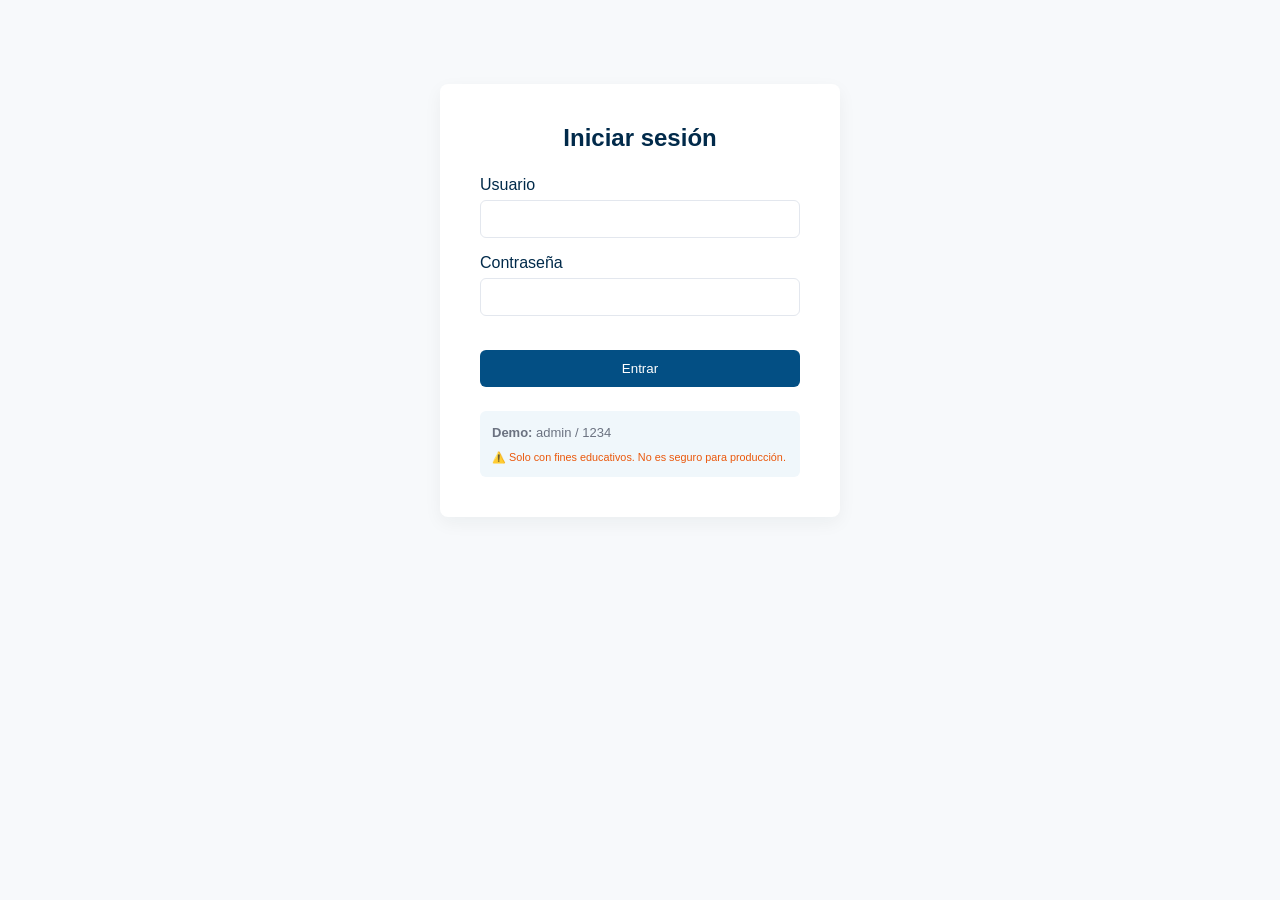
==== login.html @ 4d23f115 "restructuracion de codigo" ====
<!doctype html>
<html lang="es">
<head>
  <meta charset="utf-8">
  <meta name="viewport" content="width=device-width,initial-scale=1">
  <title>Iniciar Sesión — INGEOCIMYC</title>
  <link rel="stylesheet" href="styles.css">
</head>
<body>
  <div class="container">
    <main class="login-page">
      <h1>Iniciar sesión</h1>
      
      <form id="login-form" class="login-form">
        <label for="username">
          Usuario
          <input id="username" type="text" required>
        </label>
        
        <label for="password">
          Contraseña
          <input id="password" type="password" required>
        </label>
        
        <button class="btn primary" type="submit">Entrar</button>
        
        <div id="error-msg" class="form-error" aria-live="polite"></div>
      </form>

      <p class="login-info">
        <strong>Demo:</strong> admin / 1234<br>
        <small>⚠️ Solo con fines educativos. No es seguro para producción.</small>
      </p>
    </main>
  </div>

  <script src="auth.js"></script>
</body>
</html>
---- styles.css ----
:root {
    --bg: #f7f9fb;
    --card: #ffffff;
    --primary: #034f84;
    --muted: #6b7280;
    --accent: #012a4a;
    --maxw: 1100px;
    --radius: 8px;
}

* {
    box-sizing: border-box
}

body {
    font-family: Segoe UI, Roboto, Arial, sans-serif;
    margin: 0;
    background: var(--bg);
    color: #111;
}

.container {
    max-width: var(--maxw);
    margin: 0 auto;
    padding: 24px
}

.site-header {
    background: #fff;
    border-bottom: 1px solid #e6e9ee
}

.header-inner {
    display: flex;
    align-items: center;
    justify-content: space-between
}

.brand {
    display: flex;
    align-items: center;
    text-decoration: none
}

.logo {
    height: 100px
}

.main-nav a {
    margin-left: 18px;
    color: var(--muted);
    text-decoration: none
}

.hero {
    padding: 64px 0;
    background: linear-gradient(180deg, #f0f7fb 0%, #fff 100%)
}

.hero h1 {
    margin: 0 0 6px;
    font-size: 30px;
    color: var(--accent)
}

.hero h2 {
    margin: 0 0 12px;
    font-size: 18px;
    color: var(--primary);
    letter-spacing: 1px
}

.hero p {
    margin: 0 0 18px;
    color: var(--muted)
}

.cta-row .btn {
    margin-right: 12px
}

.section {
    padding: 48px 0
}

.section.alt {
    background: transparent
}

.lede {
    color: var(--muted);
    margin-bottom: 18px
}

.grid {
    display: grid;
    gap: 16px
}

.cards {
    grid-template-columns: repeat(auto-fit, minmax(220px, 1fr))
}

.card {
    background: var(--card);
    padding: 18px;
    border-radius: var(--radius);
    box-shadow: 0 6px 18px rgba(20, 30, 40, 0.05)
*0}

.card h3 {
    margin-top: 0
}

.small-link {
    text-decoration: none;
    color: var(--primary);
    font-weight: 600
}

.projects {
    grid-template-columns: repeat(auto-fit, minmax(160px, 1fr))
}

.project {
    background: linear-gradient(135deg, #e9f2fb, #f6fbff);
    height: auto;
    border-radius: 8px;
    display: flex;
    align-items: center;
    justify-content: center;
    color: var(--accent);
    font-weight: 600;
    overflow: hidden;
    position: relative;
    box-shadow: 0 6px 20px rgba(2,10,30,0.06);
}

/* Project images: larger thumbnails, responsive */
.project{position:relative;overflow:hidden}
.project-img{width:100%;height:260px;object-fit:cover;border-radius:8px;display:block;transition:transform .28s ease}
.project:hover .project-img{transform:scale(1.04)}
.project-caption{position:absolute;left:0;right:0;bottom:0;padding:10px 12px;background:linear-gradient(0deg,rgba(0,0,0,0.6),transparent);color:#fff;font-weight:600;font-size:14px}

.contact-grid {
    grid-template-columns: 1fr 320px
}

.contact-form {
    background: var(--card);
    padding: 18px;
    border-radius: 8px;
    box-shadow: 0 6px 18px rgba(20, 30, 40, 0.05)
}

.contact-form label {
    display: block;
    margin-bottom: 12px;
    color: var(--muted)
}

.contact-form input,
.contact-form textarea {
    width: 100%;
    padding: 8px;
    border: 1px solid #e3e7ee;
    border-radius: 6px;
    margin-top: 6px
}

.contact-info {
    padding: 18px
}

.contact-info{
    background: var(--card);
    border-radius: 8px;
    padding: 18px;
    box-shadow: 0 6px 18px rgba(20,30,40,0.05);
}

.contact-list{list-style:none;padding:0;margin:8px 0 0}
.contact-list li{display:flex;gap:12px;align-items:center;padding:10px 0;border-bottom:1px dashed rgba(0,0,0,0.06)}
.contact-list li:last-child{border-bottom:0}
.contact-list i{width:44px;height:44px;border-radius:8px;display:flex;align-items:center;justify-content:center;background:rgba(3,79,132,0.06);color:var(--primary);font-size:18px}
.contact-list a{color:var(--accent);font-weight:600;text-decoration:none}
.contact-list .contact-label{font-size:12px;color:var(--muted);margin-bottom:4px}

.menu-btn {
    display: none;
    background: transparent;
    border: 0;
    padding: 8px;
    cursor: pointer
}



.menu-btn span {
    display: block;
    width: 22px;
    height: 2px;
    background: var(--accent);
    margin: 4px 0;
    border-radius: 2px
}

.main-nav {
    display: flex;
    align-items: center
}

.main-nav.open {
    display: block;
    position: absolute;
    top: 64px;
    left: 0;
    right: 0;
    background: #fff;
    padding: 12px 24px;
    border-bottom: 1px solid #e6e9ee
}


.main-nav a i,
.card h3 i,
.contact-info h3 i {
    margin-right: 10px;
    color: var(--primary);
}

.card h3 i {
    font-size: 18px;
    vertical-align: middle
}

.main-nav a i {
    font-size: 14px;
    vertical-align: middle
}

.contact-info h3 {
    display: flex;
    align-items: center;
    gap: 8px;
}

.testimonials .testimonials-wrap {
    position: relative;
    min-height: 100px
}

.testimonial {
    display: none;
    background: var(--card);
    padding: 18px;
    border-radius: 8px;
    box-shadow: 0 6px 18px rgba(20, 30, 40, 0.04);
    color: var(--muted)
}

.testimonial.active {
    display: block
}

.testimonial footer {
    margin-top: 8px;
    color: var(--primary);
    font-weight: 600
}

.clients-grid {
    display: grid;
    grid-template-columns: repeat(auto-fit, minmax(120px, 1fr));
    gap: 12px;
    align-items: center
}

.clients-grid img {
        max-width: 100%;
        height: 110px;
        object-fit: contain;
        filter: grayscale(40%);
        opacity: 0.95;
        transition: transform .18s ease;
}
.clients-grid img:hover{transform:scale(1.06)}

@media(max-width:900px){
    .project-img{height:200px}
    .clients-grid img{height:80px}
}

@media(max-width:520px){
    .project-img{height:160px}
    .clients-grid img{height:60px}
    .project-caption{font-size:13px;padding:8px}
}


.lightbox {
    position: fixed;
    inset: 0;
    background: rgba(0, 0, 0, 0.7);
    display: none;
    align-items: center;
    justify-content: center;
    z-index: 1200
}

.lightbox.open {
    display: flex
}



.lightbox-content {
    max-width: 90%;
    max-height: 90%;
    position: relative
}

.lightbox-content img {
    max-width: 100%;
    max-height: 80vh;
    border-radius: 8px
}

.lightbox-close {
    position: absolute;
    top: -12px;
    right: -12px;
    background: #fff;
    border: 0;
    border-radius: 50%;
    width: 36px;
    height: 36px;
    font-size: 22px;
    cursor: pointer
}


.whatsapp-fab {
    position: fixed;
    right: 20px;
    bottom: 20px;
    width: 56px;
    height: 56px;
    border-radius: 50%;
    display: flex;
    align-items: center;
    justify-content: center;
    text-decoration: none;
    background: #25D366;
    color: #fff;
    box-shadow: 0 8px 24px rgba(2, 2, 2, 0.2);
    z-index: 1400
}

.whatsapp-fab svg {
    display: block
}

.whatsapp-fab i {
    font-size: 22px;
    color: #fff;
    line-height: 1
}


.toast{
    position: fixed;
    left: 50%;
    transform: translateX(-50%) translateY(20px);
    bottom: 28px;
    background: var(--primary);
    color: #fff;
    padding: 12px 18px;
    border-radius: 8px;
    box-shadow: 0 8px 24px rgba(2,2,2,0.15);
    opacity: 0;
    pointer-events: none;
    transition: opacity .25s, transform .25s;
    z-index: 1500;
}
.toast.show{
    opacity: 1;
    transform: translateX(-50%) translateY(0);
    pointer-events: auto;
}

.site-footer {
    background: #0b1220;
    color: #fff;
    padding: 18px 0;
    margin-top: 24px
}

.footer-inner {
    display: flex;
    justify-content: center
}

.btn {
    display: inline-block;
    padding: 10px 16px;
    border-radius: 6px;
    text-decoration: none;
    border: 1px solid transparent
}

.btn.primary {
    background: var(--primary);
    color: #fff
}

.btn.ghost {
    background: transparent;
    color: var(--primary);
    border-color: rgba(0, 119, 182, 0.12)
}

@media(max-width:800px) {
    .header-inner {
        flex-direction: row
    }

    .main-nav {
        display: none
    }

    .menu-btn {
        display: block
    }

    .contact-grid {
        grid-template-columns: 1fr
    }

    .hero h1 {
        font-size: 22px
    }

    /* Reduce image sizes on small screens */
    .project img{height:140px}
    .clients-grid img{height:60px}
}
.product-desc {
  max-height: 0;
  overflow: hidden;
  opacity: 0;
  transition: max-height 0.4s ease, opacity 0.4s ease;
  color: var(--muted);
  font-size: 14px;
  margin: 0;
}

.card:hover .product-desc {
  max-height: 200px;
  opacity: 1;
  margin-bottom: 10px;
}

/* ===== LOGIN STYLES ===== */
.login-page {
  max-width: 400px;
  margin: 60px auto;
  background: #fff;
  padding: 40px;
  border-radius: 8px;
  box-shadow: 0 6px 18px rgba(20, 30, 40, 0.05);
}

.login-page h1 {
  margin: 0 0 24px;
  font-size: 24px;
  color: var(--accent);
  text-align: center;
}

.login-form {
  margin-bottom: 24px;
}

.login-form label {
  display: block;
  margin-bottom: 16px;
  font-weight: 500;
  color: var(--accent);
}

.login-form input {
  width: 100%;
  padding: 10px 12px;
  border: 1px solid #e3e7ee;
  border-radius: 6px;
  font-size: 14px;
  margin-top: 6px;
}

.login-form input:focus {
  outline: none;
  border-color: var(--primary);
  box-shadow: 0 0 0 3px rgba(3, 79, 132, 0.1);
}

.login-form .btn {
  width: 100%;
  margin-top: 18px;
}

.form-error {
  margin-top: 12px;
  padding: 10px;
  background: #fee2e2;
  color: #dc2626;
  border-radius: 6px;
  font-size: 14px;
  display: none;
}

.form-error:not(:empty) {
  display: block;
}

.login-info {
  background: #f0f7fb;
  padding: 12px;
  border-radius: 6px;
  font-size: 13px;
  color: var(--muted);
  line-height: 1.5;
  margin: 0;
}

.login-info small {
  display: block;
  margin-top: 6px;
  color: #ea580c;
}

@media(max-width:600px) {
  .login-page {
    margin: 30px auto;
    padding: 30px 20px;
  }

  .login-page h1 {
    font-size: 20px;
  }

  .login-form input {
    font-size: 16px;
  }
}
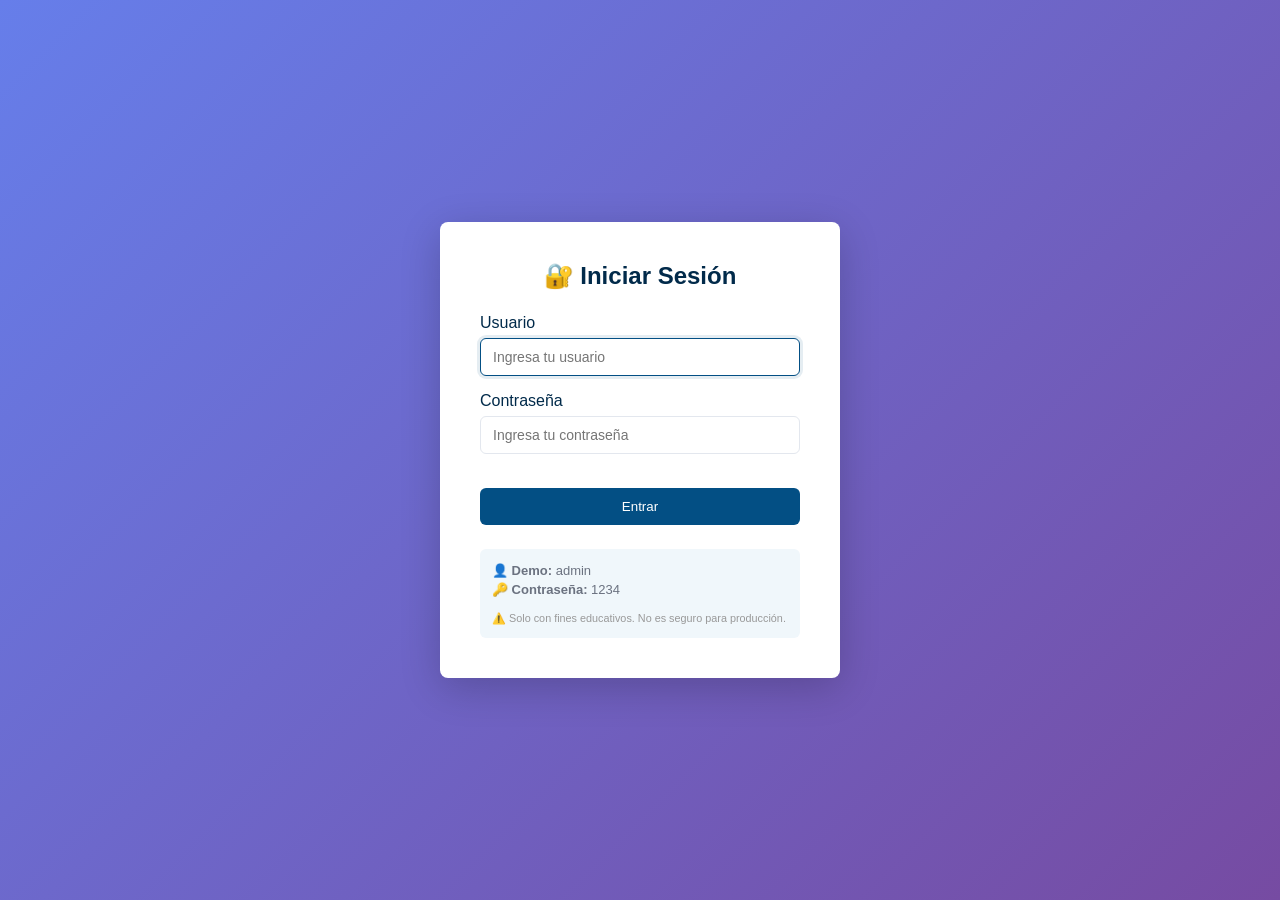
==== commit 4cf52c3b: "feat: Implementar autenticación obligatoria y limpiar código con comentarios de estudio" ====
--- a/login.html
+++ b/login.html
@@ -4,36 +4,12 @@
   <meta charset="utf-8">
   <meta name="viewport" content="width=device-width,initial-scale=1">
   <title>Iniciar Sesión — INGEOCIMYC</title>
-  <link rel="stylesheet" href="styles.css">
+  <script>
+    // Redirigir automáticamente a la ubicación correcta
+    window.location.href = './components/login/login.html';
+  </script>
 </head>
 <body>
-  <div class="container">
-    <main class="login-page">
-      <h1>Iniciar sesión</h1>
-      
-      <form id="login-form" class="login-form">
-        <label for="username">
-          Usuario
-          <input id="username" type="text" required>
-        </label>
-        
-        <label for="password">
-          Contraseña
-          <input id="password" type="password" required>
-        </label>
-        
-        <button class="btn primary" type="submit">Entrar</button>
-        
-        <div id="error-msg" class="form-error" aria-live="polite"></div>
-      </form>
-
-      <p class="login-info">
-        <strong>Demo:</strong> admin / 1234<br>
-        <small>⚠️ Solo con fines educativos. No es seguro para producción.</small>
-      </p>
-    </main>
-  </div>
-
-  <script src="auth.js"></script>
+  <p>Redirigiendo a login...</p>
 </body>
-</html>
+</html>
